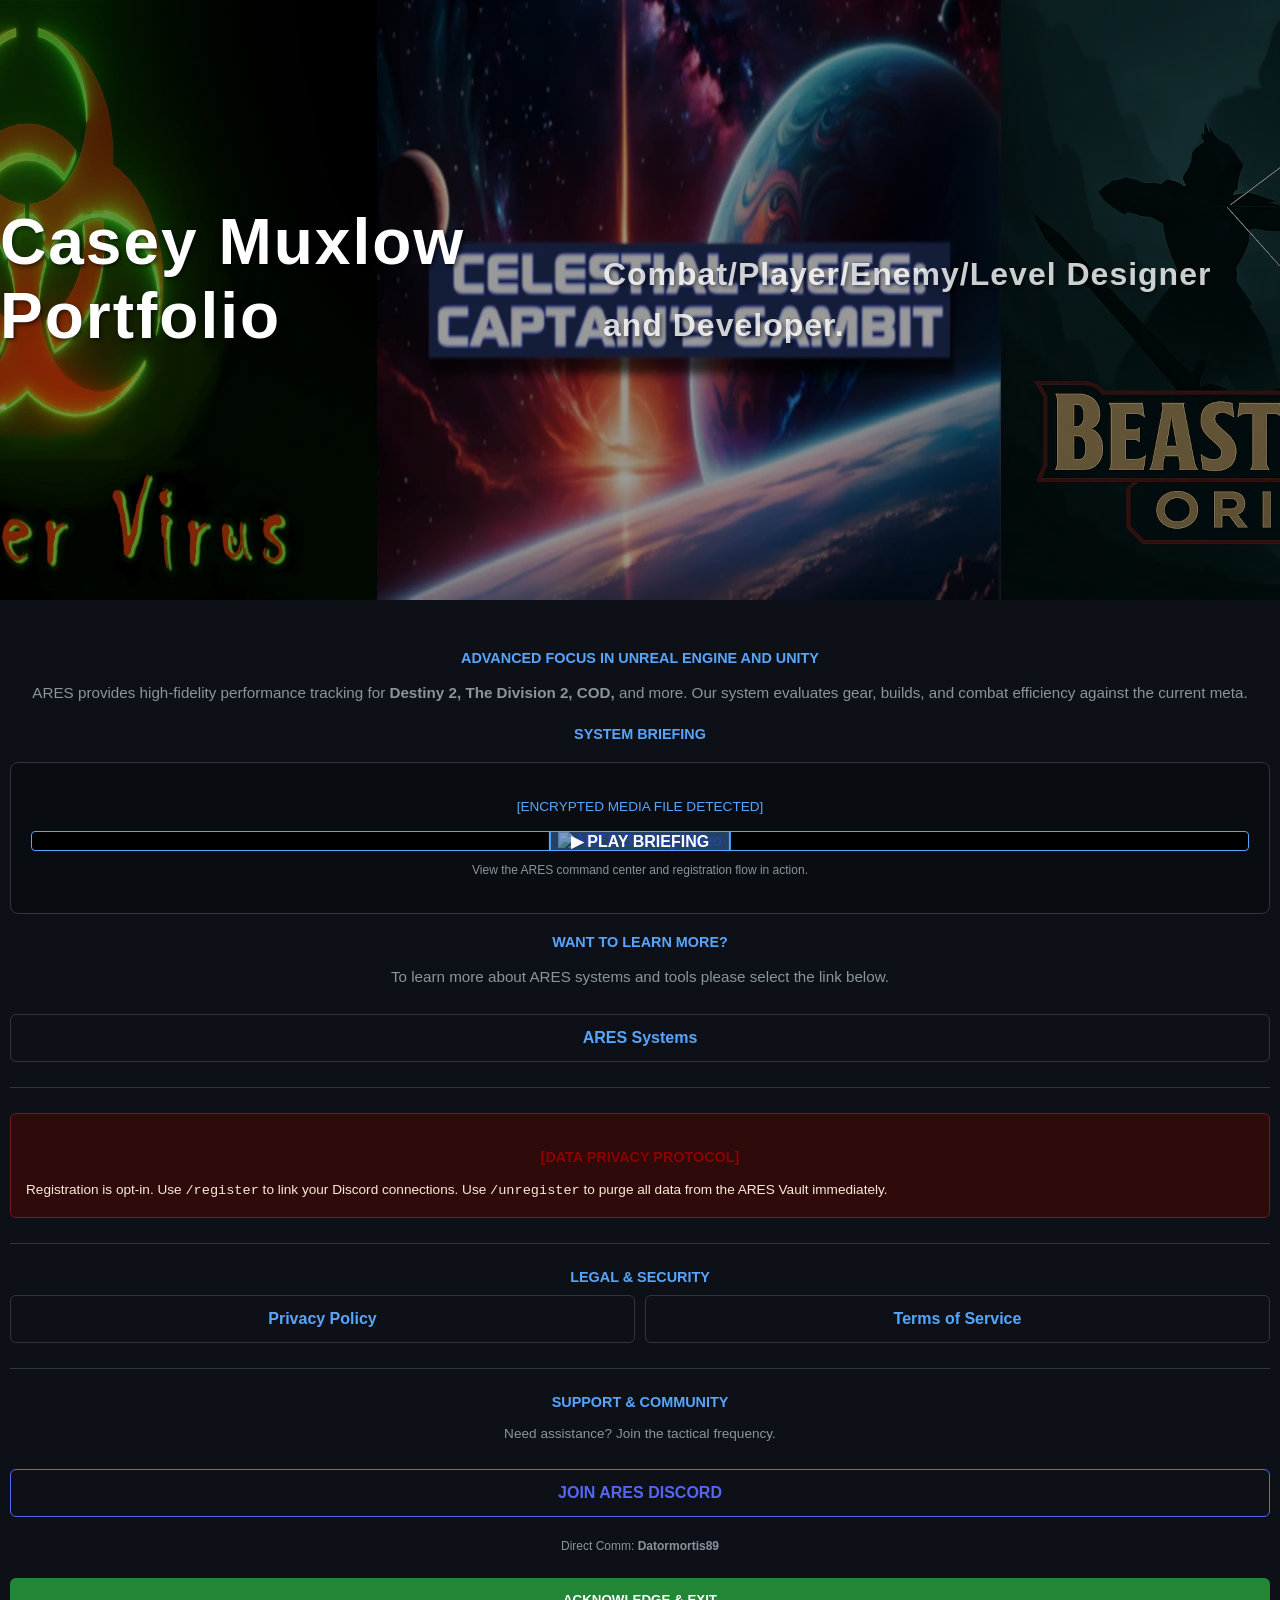
==== index.html @ bb0fa7d2 "Update index.html" ====
﻿<!DOCTYPE html>
<html lang="en">
<head>
    <meta charset="UTF-8">
    <meta name="viewport" content="width=device-width, initial-scale=1.0, user-scalable=no">
    <title>Casey Muxlow</title>
    <style>
        :root {--blue: #58a6ff; --green: #238636; --bg: #0d1117; --card: #161b22; --border: #30363d; --text: #8b949e;}
        
        body 
        {
            background-color: var(--bg); 
            color: white; 
            font-family: 'Segoe UI', Tahoma, Geneva, Verdana, sans-serif; 
            margin: 0;
            padding: 0;
            display: block;
            min-height: 100vh;
        }
        
        .container 
        { 
            width: 100vw; 
            max-width: 100%; 
            margin: 0 auto;
            padding: 10px;
            box-sizing: border-box;
            box-shadow: none; 
            border: none; 
            border-radius: 0; 
            background-color: var(--bg); 
            text-align: center; 
        }
        .hero-banner
        {
            position: relative;
            width: 100%;
            height: 600px;
            overflow: hidden;
            margin-bottom: 20px;
        }
        .hero-banner-img
        {
            width: 100%;
            height: 100%;
            object-fit: cover;
            object-position: center;
            filter: brightness(60%);
        }
        
        .hero-overlay
        {
            position: absolute;
            top: 0;
            left: 0;
            width: 100%;
            height: 100%;
            display: flex;
            justify-content: center;
            align-items: center;
        }
        .hero-overlay-title
        {
            color: white;
            text-shadow: 2px 2px 4px rgba(0, 0, 0, 0.6);
            font-size: 4rem;
        }
        .hero-overlay-text
        {
            color: white;
            text-shadow: 2px 2px 4px rgba(0, 0, 0, 0.6);
            font-size: 2rem;
            font-weight: 300;
            letter-spacing: 1px;
            opacity: 0.8;
        }
        
        h1 
        { 
            color: var(--blue); 
            letter-spacing: 2px; 
            font-size: 1.5rem; 
            margin-top: 0; 
        }
        
        .section-title 
        { 
            color: var(--blue); 
            font-size: 0.9rem; 
            font-weight: bold; 
            text-transform: uppercase; 
            margin-top: 20px; 
            display: block; 
        }
        
        p 
        { 
            color: var(--text); 
            line-height: 1.6; 
            font-size: 0.95rem; 
        }
        
        .btn 
        { 
            background: var(--green); 
            color: white; 
            border: none; 
            padding: 14px; 
            border-radius: 6px; 
            cursor: pointer; 
            font-weight: bold; 
            width: 100%; 
            transition: 0.2s; 
            text-decoration: none; 
            display: inline-block; 
            margin-top: 10px; 
            box-sizing: border-box; 
        }
        
        .btn:hover 
        { 
            background: #2ea043; 
            filter: brightness(1.1); 
        }
        
        .btn-outline 
        { 
            background: transparent; 
            border: 1px solid var(--border); 
            color: var(--blue); 
        }
        
        hr 
        { 
            border: 0; 
            border-top: 1px solid var(--border); 
            margin: 25px 0; 
        }
        
        .warning-box 
        { 
            border: 1px solid #6e1d1d; 
            background: #2e0a0a; 
            padding: 15px; 
            border-radius: 6px; 
            text-align: left;
        }
    </style>
</head>
<body>
<div class="hero-banner">
    <img src="assets/logos/WebsiteBanner.webp" class="hero-banner-img" alt="Portfolio Banner">
    <div class="hero-overlay">
        <h1 class="hero-overlay-title">Casey Muxlow Portfolio</h1>
        <p class ="hero-overlay-text"><strong>Combat/Player/Enemy/Level Designer and Developer.</strong></p>
    </div>
</div>
<div class="container">

    <span class="section-title">Advanced Focus In Unreal Engine and Unity</span>
    <p>ARES provides high-fidelity performance tracking for <strong>Destiny 2, The Division 2, COD,</strong> and more. Our system evaluates gear, builds, and combat efficiency against the current meta.</p>

    <span class="section-title">System Briefing</span>
    <div style="margin: 20px 0; padding: 20px; border: 1px solid var(--border); border-radius: 8px; background: rgba(0,0,0,0.3);">
        <p style="font-size: 0.85rem; color: var(--blue);">[ENCRYPTED MEDIA FILE DETECTED]</p>

        <a href="https://youtu.be/LUei3vAGxls" target="_blank" style="text-decoration: none;">
            <div style="position: relative; border: 1px solid var(--blue); border-radius: 4px; overflow: hidden; background: #000;">
                <img src="https://img.youtube.com/vi/LUei3vAGxls/0.jpg" style="width: 100%; opacity: 0.6;" alt="ARES Briefing Video">
                <div style="position: absolute; top: 50%; left: 50%; transform: translate(-50%, -50%); color: white; background: rgba(88, 166, 255, 0.4); padding: 10px 20px; border: 2px solid var(--blue); border-radius: 4px; font-weight: bold;">
                    ▶ PLAY BRIEFING
                </div>
            </div>
        </a>
        <p style="font-size: 0.75rem; margin-top: 10px;">View the ARES command center and registration flow in action.</p>
    </div>

    <span class="section-title">Want to learn more?</span>
    <p>To learn more about ARES systems and tools please select the link below.</p>

    <div style="display: flex; gap: 10px;">
        <a href="https://casey-muxlow.github.io/Ares-Public/systems.html" target="_blank" class="btn btn-outline">ARES Systems</a>

    </div>

    <hr>

    <div class="warning-box">
        <span class="section-title" style="color: darkred; text-align: center; font-weight: bold;">[DATA PRIVACY PROTOCOL]</span>
        <p style="color: antiquewhite; font-size: 0.85rem; margin-bottom: 0;">Registration is opt-in. Use <code>/register</code> to link your Discord connections. Use <code>/unregister</code> to purge all data from the ARES Vault immediately.</p>
    </div>

    <hr>

    <span class="section-title">Legal & Security</span>
    <div style="display: flex; gap: 10px;">
        <a href="https://gist.github.com/Casey-Muxlow/28397f3b728891b0e53a2788d68ea84f" target="_blank" class="btn btn-outline">Privacy Policy</a>
        <a href="https://gist.github.com/Casey-Muxlow/fa2d98d5b73ab235060e8440956d913b" target="_blank" class="btn btn-outline">Terms of Service</a>
    </div>

    <hr>

    <span class="section-title">Support & Community</span>
    <p style="font-size: 0.85rem;">Need assistance? Join the tactical frequency.</p>
    <a href="https://discord.gg/EsKGdFGbpk" target="_blank" class="btn btn-outline" style="border-color: #5865F2; color: #5865F2;">JOIN ARES DISCORD</a>

    <p style="font-size: 0.75rem; margin-top: 20px;">Direct Comm: <strong>Datormortis89</strong></p>

    <button onclick="finalizeSync()" class="btn">ACKNOWLEDGE & EXIT</button>

</div>

<script>
    function finalizeSync() {
        // If this is a popup, close it. Otherwise, go to a fallback.
        if (window.opener || window.history.length === 1) {
            window.close();
        } else {
            alert("Uplink acknowledged. You may now close this tab.");
        }
    }
</script>

</body>
</html>
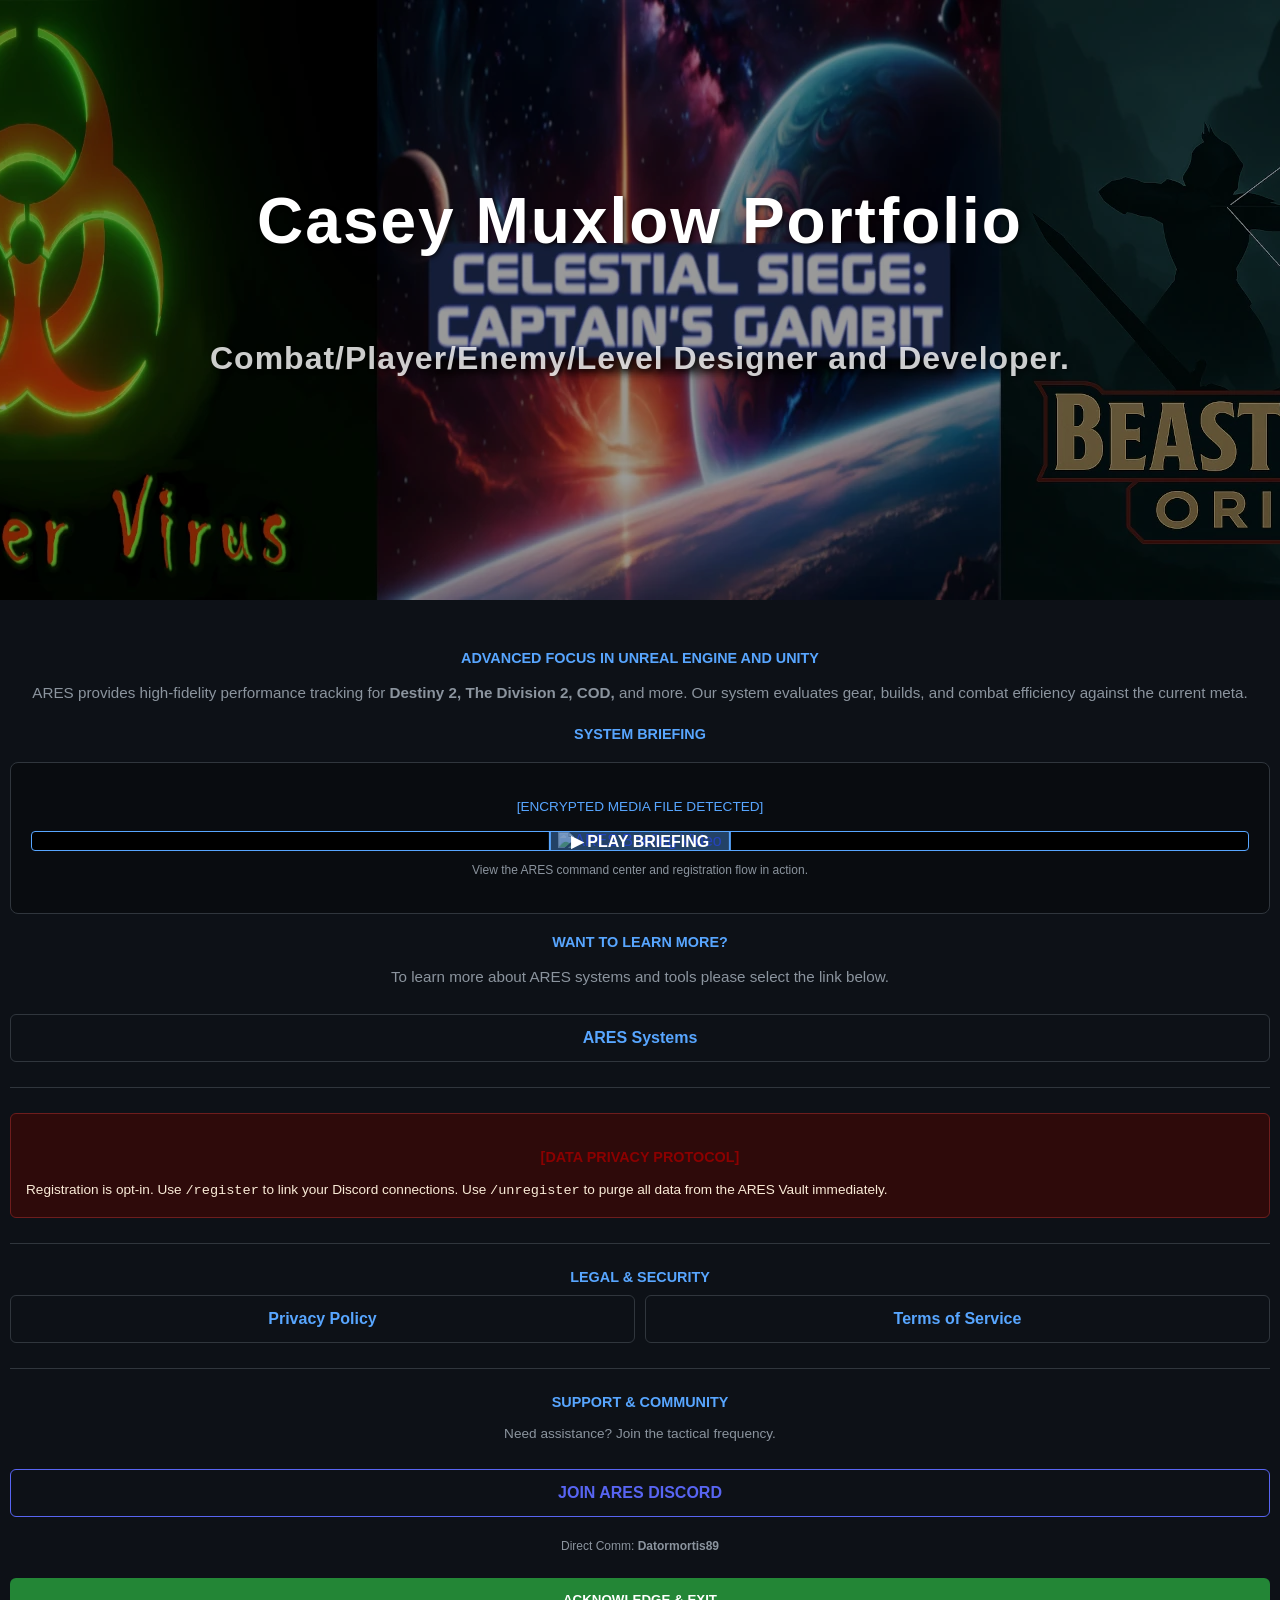
==== commit 30f298b8: "Update index.html" ====
--- a/index.html
+++ b/index.html
@@ -56,6 +56,7 @@
             width: 100%;
             height: 100%;
             display: flex;
+            flex-direction: column;
             justify-content: center;
             align-items: center;
         }
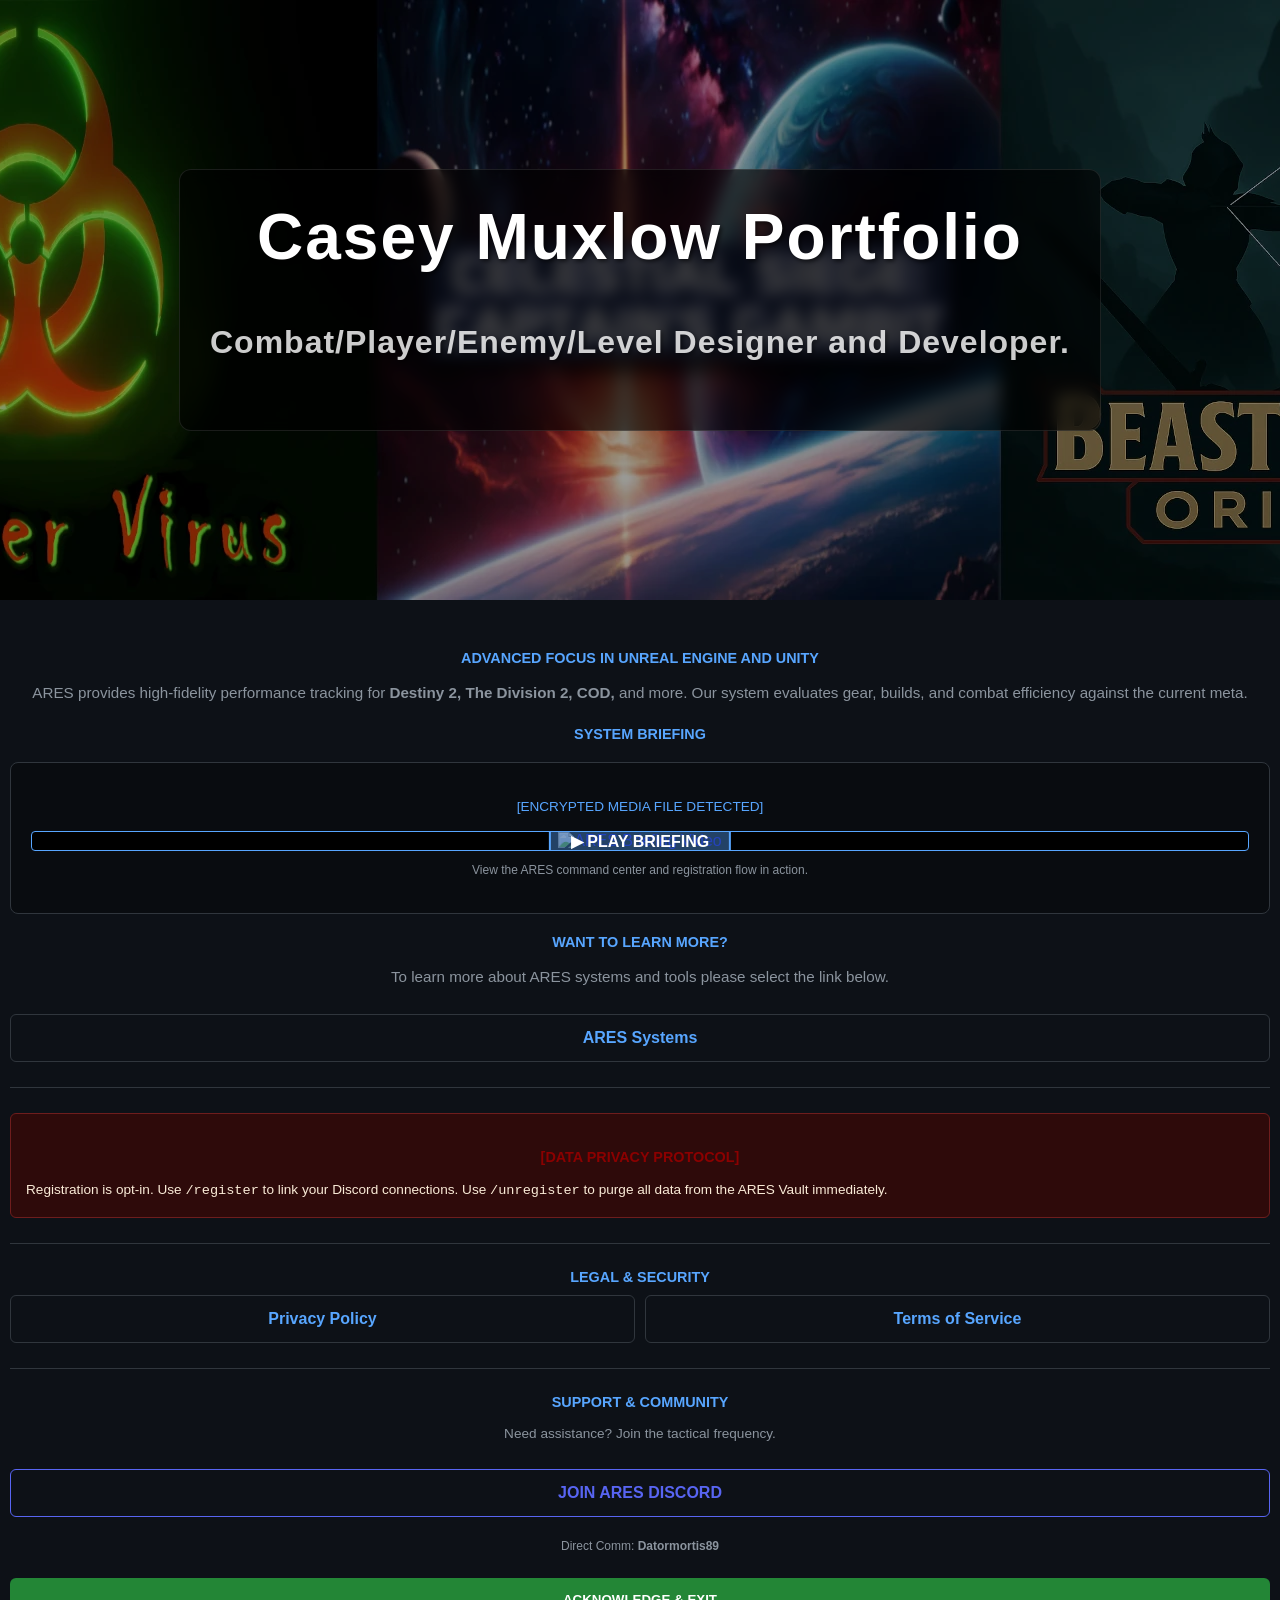
==== commit 88a5ac0c: "Update index.html" ====
--- a/index.html
+++ b/index.html
@@ -7,6 +7,7 @@
     <style>
         :root {--blue: #58a6ff; --green: #238636; --bg: #0d1117; --card: #161b22; --border: #30363d; --text: #8b949e;}
         
+        /* Set the main page here */
         body 
         {
             background-color: var(--bg); 
@@ -31,6 +32,9 @@
             background-color: var(--bg); 
             text-align: center; 
         }
+        /*------------------------------------------------*/
+        
+        /* Set the banner information/variables here */
         .hero-banner
         {
             position: relative;
@@ -39,6 +43,18 @@
             overflow: hidden;
             margin-bottom: 20px;
         }
+        
+        .hero-content
+        {
+            background: rgba(0, 0, 0, 0.6);
+            backdrop-filter: blur(8px);
+            padding: 30px;
+            border-radius: 12px;
+            border: 1px solid rgba(255, 255, 255, 0.1);
+            text-align: center;
+            max-width: 80%;
+        }
+        
         .hero-banner-img
         {
             width: 100%;
@@ -75,6 +91,8 @@
             letter-spacing: 1px;
             opacity: 0.8;
         }
+        
+        /* Set main page variables here */
         
         h1 
         { 
@@ -152,8 +170,10 @@
 <div class="hero-banner">
     <img src="assets/logos/WebsiteBanner.webp" class="hero-banner-img" alt="Portfolio Banner">
     <div class="hero-overlay">
-        <h1 class="hero-overlay-title">Casey Muxlow Portfolio</h1>
-        <p class ="hero-overlay-text"><strong>Combat/Player/Enemy/Level Designer and Developer.</strong></p>
+        <div class="hero-content">
+            <h1 class="hero-overlay-title">Casey Muxlow Portfolio</h1>
+            <p class ="hero-overlay-text"><strong>Combat/Player/Enemy/Level Designer and Developer.</strong></p>
+        </div>
     </div>
 </div>
 <div class="container">
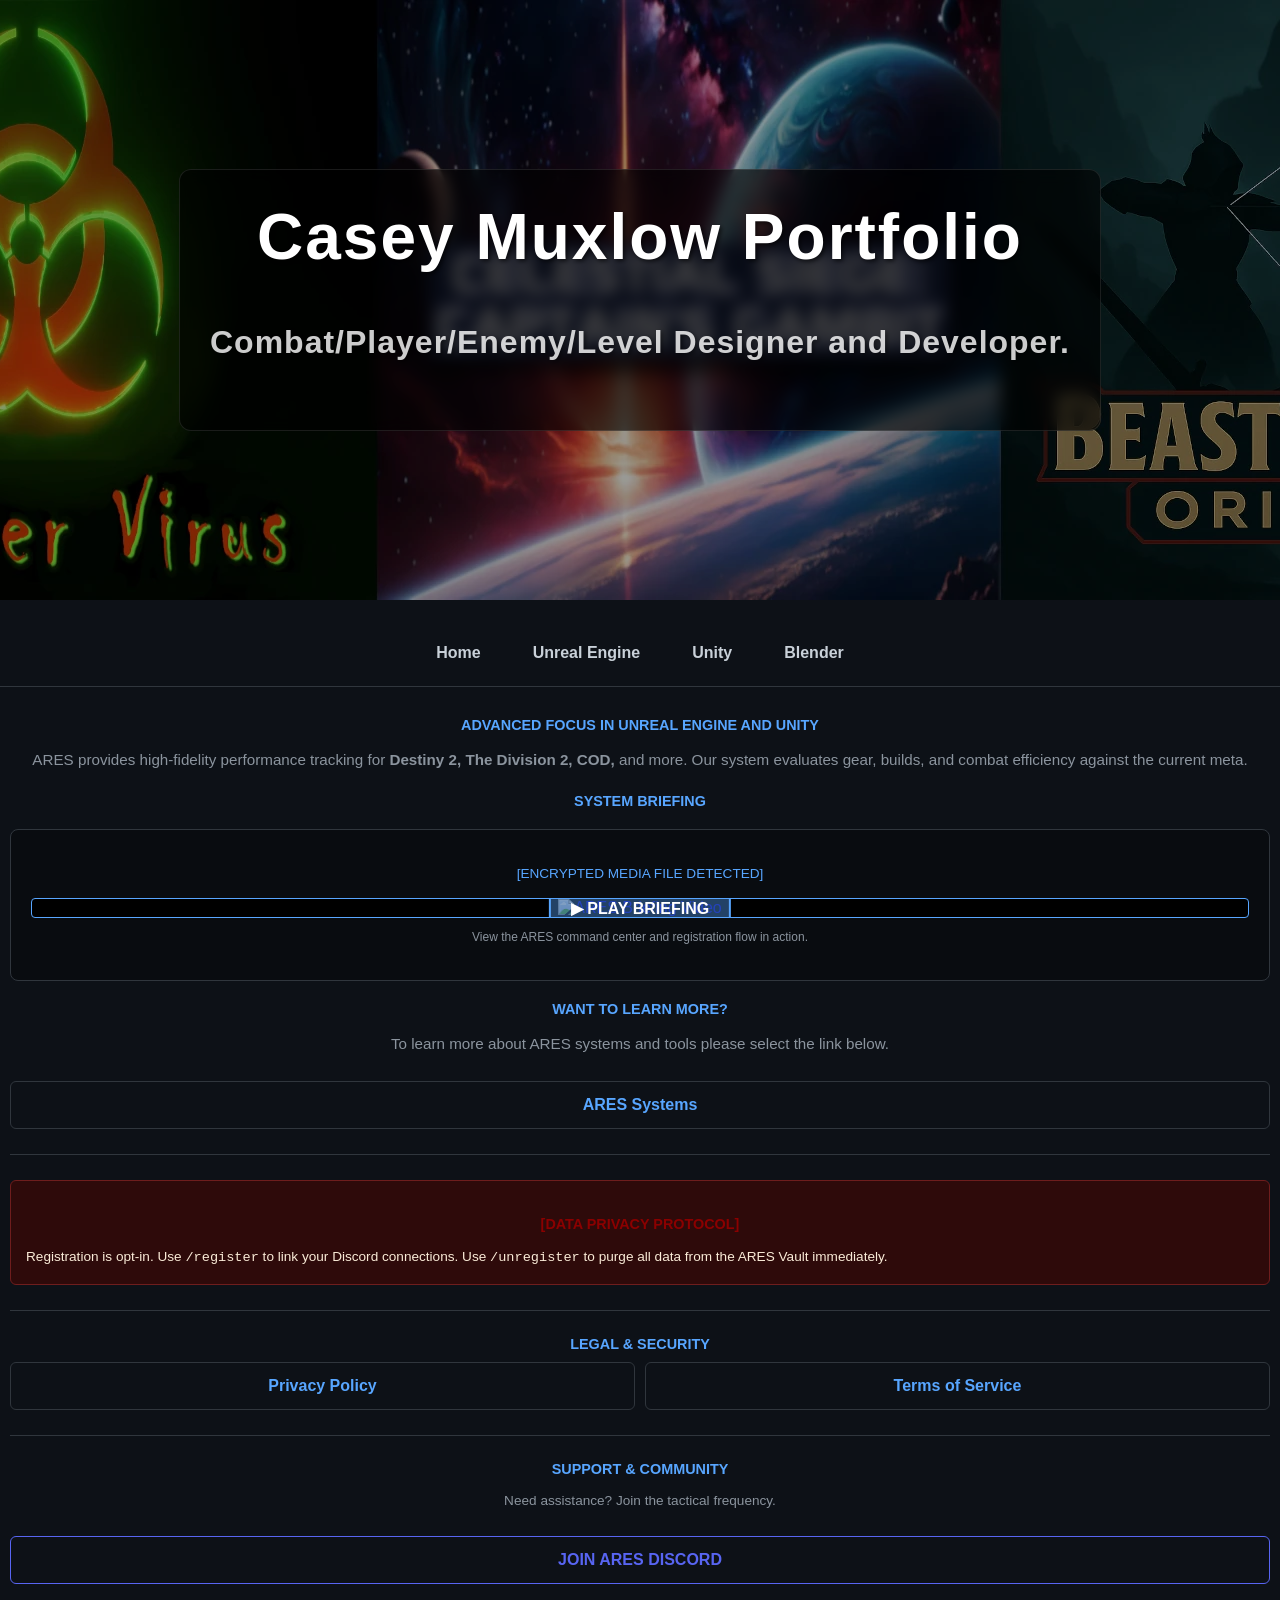
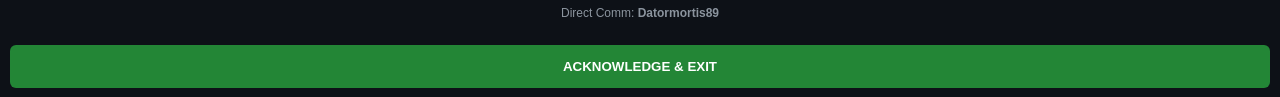
==== commit 20c8dd30: "Tabs Adding tab navigation." ====
--- a/index.html
+++ b/index.html
@@ -164,6 +164,35 @@
             border-radius: 6px; 
             text-align: left;
         }
+        
+        /* Set the Nav Bar up here */
+        .navbar
+        {
+            background: #0d1117;
+            padding: 1rem 0;
+            border-bottom: 1px solid #30363d;
+            text-align: center;
+        }
+        .nav-container
+        {
+            display: flex;
+            justify-content: center;
+            gap: 20px;
+        }
+        .nav-link
+        {
+            color: #c9d1d9;
+            text-decoration: none;
+            font-weight: bold;
+            padding: 8px 16px;
+            border-radius: 6px;
+            transition: background 0.2s, color 0.2s;
+        }
+        .nav-link:hover
+        {
+            background: #1f242c;
+            color: white;
+        }
     </style>
 </head>
 <body>
@@ -176,6 +205,17 @@
         </div>
     </div>
 </div>
+
+<nav class="navbar">
+    <div class="nav-container">
+        <a href="index.html" class="nav-link">Home</a>
+        <a href="unreal.html" class="nav-link">Unreal Engine</a>
+        <a href="unity.html" class="nav-link">Unity</a>
+        <a href="blender.html" class="nav-link">Blender</a>
+    </div>
+</nav>
+
+
 <div class="container">
 
     <span class="section-title">Advanced Focus In Unreal Engine and Unity</span>
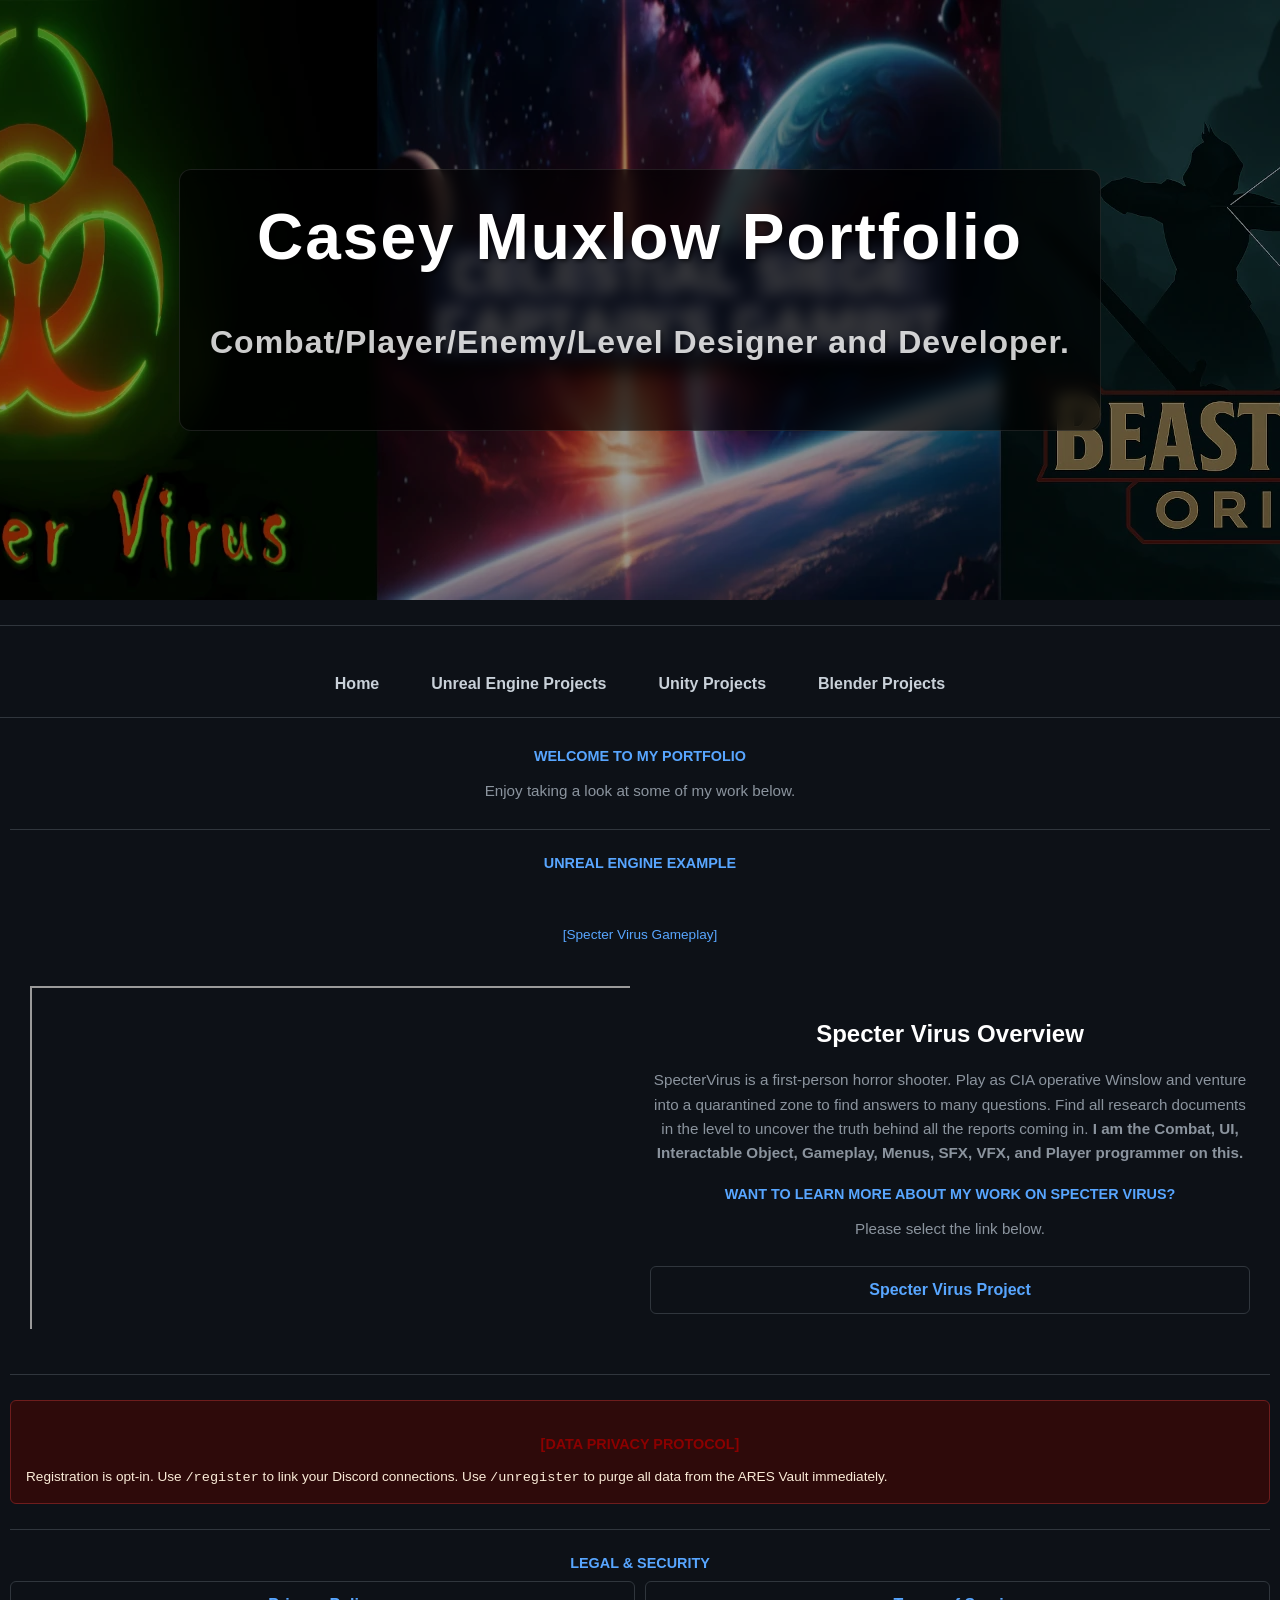
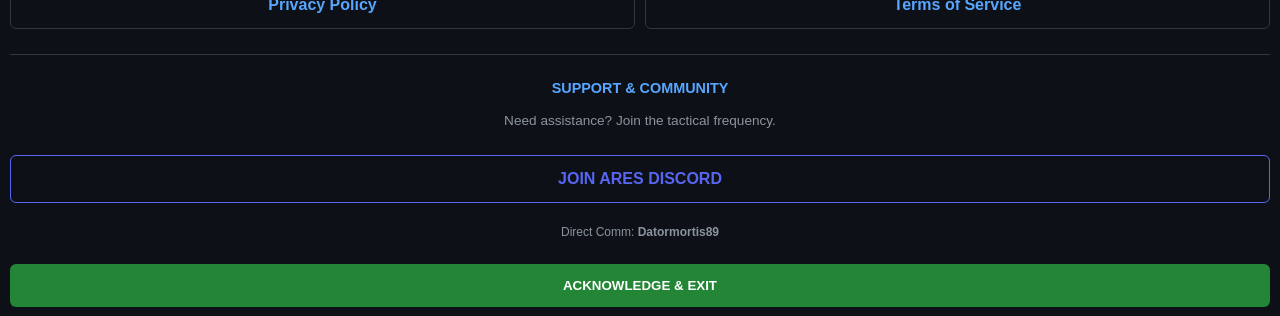
==== commit 2620a722: "Css, Engine, Projects Moved basic page variables to the .css. Made engine specific projects pages to" ====
--- a/index.html
+++ b/index.html
@@ -3,197 +3,8 @@
 <head>
     <meta charset="UTF-8">
     <meta name="viewport" content="width=device-width, initial-scale=1.0, user-scalable=no">
-    <title>Casey Muxlow</title>
-    <style>
-        :root {--blue: #58a6ff; --green: #238636; --bg: #0d1117; --card: #161b22; --border: #30363d; --text: #8b949e;}
-        
-        /* Set the main page here */
-        body 
-        {
-            background-color: var(--bg); 
-            color: white; 
-            font-family: 'Segoe UI', Tahoma, Geneva, Verdana, sans-serif; 
-            margin: 0;
-            padding: 0;
-            display: block;
-            min-height: 100vh;
-        }
-        
-        .container 
-        { 
-            width: 100vw; 
-            max-width: 100%; 
-            margin: 0 auto;
-            padding: 10px;
-            box-sizing: border-box;
-            box-shadow: none; 
-            border: none; 
-            border-radius: 0; 
-            background-color: var(--bg); 
-            text-align: center; 
-        }
-        /*------------------------------------------------*/
-        
-        /* Set the banner information/variables here */
-        .hero-banner
-        {
-            position: relative;
-            width: 100%;
-            height: 600px;
-            overflow: hidden;
-            margin-bottom: 20px;
-        }
-        
-        .hero-content
-        {
-            background: rgba(0, 0, 0, 0.6);
-            backdrop-filter: blur(8px);
-            padding: 30px;
-            border-radius: 12px;
-            border: 1px solid rgba(255, 255, 255, 0.1);
-            text-align: center;
-            max-width: 80%;
-        }
-        
-        .hero-banner-img
-        {
-            width: 100%;
-            height: 100%;
-            object-fit: cover;
-            object-position: center;
-            filter: brightness(60%);
-        }
-        
-        .hero-overlay
-        {
-            position: absolute;
-            top: 0;
-            left: 0;
-            width: 100%;
-            height: 100%;
-            display: flex;
-            flex-direction: column;
-            justify-content: center;
-            align-items: center;
-        }
-        .hero-overlay-title
-        {
-            color: white;
-            text-shadow: 2px 2px 4px rgba(0, 0, 0, 0.6);
-            font-size: 4rem;
-        }
-        .hero-overlay-text
-        {
-            color: white;
-            text-shadow: 2px 2px 4px rgba(0, 0, 0, 0.6);
-            font-size: 2rem;
-            font-weight: 300;
-            letter-spacing: 1px;
-            opacity: 0.8;
-        }
-        
-        /* Set main page variables here */
-        
-        h1 
-        { 
-            color: var(--blue); 
-            letter-spacing: 2px; 
-            font-size: 1.5rem; 
-            margin-top: 0; 
-        }
-        
-        .section-title 
-        { 
-            color: var(--blue); 
-            font-size: 0.9rem; 
-            font-weight: bold; 
-            text-transform: uppercase; 
-            margin-top: 20px; 
-            display: block; 
-        }
-        
-        p 
-        { 
-            color: var(--text); 
-            line-height: 1.6; 
-            font-size: 0.95rem; 
-        }
-        
-        .btn 
-        { 
-            background: var(--green); 
-            color: white; 
-            border: none; 
-            padding: 14px; 
-            border-radius: 6px; 
-            cursor: pointer; 
-            font-weight: bold; 
-            width: 100%; 
-            transition: 0.2s; 
-            text-decoration: none; 
-            display: inline-block; 
-            margin-top: 10px; 
-            box-sizing: border-box; 
-        }
-        
-        .btn:hover 
-        { 
-            background: #2ea043; 
-            filter: brightness(1.1); 
-        }
-        
-        .btn-outline 
-        { 
-            background: transparent; 
-            border: 1px solid var(--border); 
-            color: var(--blue); 
-        }
-        
-        hr 
-        { 
-            border: 0; 
-            border-top: 1px solid var(--border); 
-            margin: 25px 0; 
-        }
-        
-        .warning-box 
-        { 
-            border: 1px solid #6e1d1d; 
-            background: #2e0a0a; 
-            padding: 15px; 
-            border-radius: 6px; 
-            text-align: left;
-        }
-        
-        /* Set the Nav Bar up here */
-        .navbar
-        {
-            background: #0d1117;
-            padding: 1rem 0;
-            border-bottom: 1px solid #30363d;
-            text-align: center;
-        }
-        .nav-container
-        {
-            display: flex;
-            justify-content: center;
-            gap: 20px;
-        }
-        .nav-link
-        {
-            color: #c9d1d9;
-            text-decoration: none;
-            font-weight: bold;
-            padding: 8px 16px;
-            border-radius: 6px;
-            transition: background 0.2s, color 0.2s;
-        }
-        .nav-link:hover
-        {
-            background: #1f242c;
-            color: white;
-        }
-    </style>
+    <title>Casey Muxlow Portfolio</title>
+    <link rel="stylesheet" href="assets/style.css">
 </head>
 <body>
 <div class="hero-banner">
@@ -206,43 +17,56 @@
     </div>
 </div>
 
+<hr>
+
 <nav class="navbar">
     <div class="nav-container">
         <a href="index.html" class="nav-link">Home</a>
-        <a href="unreal.html" class="nav-link">Unreal Engine</a>
-        <a href="unity.html" class="nav-link">Unity</a>
-        <a href="blender.html" class="nav-link">Blender</a>
+        <a href="unreal.html" class="nav-link">Unreal Engine Projects</a>
+        <a href="unity.html" class="nav-link">Unity Projects</a>
+        <a href="blender.html" class="nav-link">Blender Projects</a>
     </div>
 </nav>
 
 
 <div class="container">
 
-    <span class="section-title">Advanced Focus In Unreal Engine and Unity</span>
-    <p>ARES provides high-fidelity performance tracking for <strong>Destiny 2, The Division 2, COD,</strong> and more. Our system evaluates gear, builds, and combat efficiency against the current meta.</p>
+    <span class="section-title">Welcome to my portfolio</span>
+    <p>Enjoy taking a look at some of my work below.</p>
+<hr>
+    <span class="section-title">Unreal Engine Example</span>
+    <div style="margin: 20px 0; padding: 20px; background: var(--bg);">
+        <p style="font-size: 0.85rem; color: var(--blue);">[Specter Virus Gameplay]</p>
+        
+        <div class="video-section">
+            <div class="video-container">
+                <iframe
+                        src="https://www.youtube.com/embed/zZDS4flIQb8?si=etwUobUxrnWO1sXy"
+                        title="YouTube video player"
+                        allowfullscreen>
+                </iframe>
+            </div>
+            <div class="video-text">
+                <h2>Specter Virus Overview</h2>
+                <p>
+                    SpecterVirus is a first-person horror shooter. Play as CIA operative Winslow and venture into a quarantined zone to find answers to many questions. 
+                    Find all research documents in the level to uncover the truth behind all the reports coming in.
+                    <strong>I am the Combat, UI, Interactable Object, Gameplay, Menus, SFX, VFX, and Player programmer on this.</strong>
+                </p>
+               
 
-    <span class="section-title">System Briefing</span>
-    <div style="margin: 20px 0; padding: 20px; border: 1px solid var(--border); border-radius: 8px; background: rgba(0,0,0,0.3);">
-        <p style="font-size: 0.85rem; color: var(--blue);">[ENCRYPTED MEDIA FILE DETECTED]</p>
+                <span class="section-title">Want to learn more about my work on Specter Virus?</span>
+                <p>Please select the link below.</p>
 
-        <a href="https://youtu.be/LUei3vAGxls" target="_blank" style="text-decoration: none;">
-            <div style="position: relative; border: 1px solid var(--blue); border-radius: 4px; overflow: hidden; background: #000;">
-                <img src="https://img.youtube.com/vi/LUei3vAGxls/0.jpg" style="width: 100%; opacity: 0.6;" alt="ARES Briefing Video">
-                <div style="position: absolute; top: 50%; left: 50%; transform: translate(-50%, -50%); color: white; background: rgba(88, 166, 255, 0.4); padding: 10px 20px; border: 2px solid var(--blue); border-radius: 4px; font-weight: bold;">
-                    ▶ PLAY BRIEFING
+                <div style="display: flex; gap: 10px;">
+                    <a href="spectervirus.html" target="_blank" class="btn btn-outline">Specter Virus Project</a>
+
                 </div>
             </div>
-        </a>
-        <p style="font-size: 0.75rem; margin-top: 10px;">View the ARES command center and registration flow in action.</p>
+        </div>
     </div>
 
-    <span class="section-title">Want to learn more?</span>
-    <p>To learn more about ARES systems and tools please select the link below.</p>
-
-    <div style="display: flex; gap: 10px;">
-        <a href="https://casey-muxlow.github.io/Ares-Public/systems.html" target="_blank" class="btn btn-outline">ARES Systems</a>
-
-    </div>
+   
 
     <hr>
 
--- a/assets/style.css
+++ b/assets/style.css
@@ -0,0 +1,235 @@
+﻿:root
+{
+    --blue: #58a6ff;
+    --green: #238636;
+    --bg: #0d1117;
+    --card: #161b22;
+    --border: #30363d;
+    --text: #8b949e;
+}
+
+/* Set the main page here */
+body
+{
+    background-color: var(--bg);
+    color: white;
+    font-family: 'Segoe UI', Tahoma, Geneva, Verdana, sans-serif;
+    margin: 0;
+    padding: 0;
+    display: block;
+    min-height: 100vh;
+}
+
+.container
+{
+    width: 100vw;
+    max-width: 100%;
+    margin: 0 auto;
+    padding: 10px;
+    box-sizing: border-box;
+    box-shadow: none;
+    border: none;
+    border-radius: 0;
+    background-color: var(--bg);
+    text-align: center;
+}
+/*------------------------------------------------*/
+
+/* Set the banner information/variables here */
+.hero-banner
+{
+    position: relative;
+    width: 100%;
+    height: 600px;
+    overflow: hidden;
+    margin-bottom: 20px;
+}
+
+.hero-content
+{
+    background: rgba(0, 0, 0, 0.6);
+    backdrop-filter: blur(8px);
+    padding: 30px;
+    border-radius: 12px;
+    border: 1px solid rgba(255, 255, 255, 0.1);
+    text-align: center;
+    max-width: 80%;
+}
+
+.hero-banner-img
+{
+    width: 100%;
+    height: 100%;
+    object-fit: cover;
+    object-position: center;
+    filter: brightness(60%);
+}
+
+.hero-overlay
+{
+    position: absolute;
+    top: 0;
+    left: 0;
+    width: 100%;
+    height: 100%;
+    display: flex;
+    flex-direction: column;
+    justify-content: center;
+    align-items: center;
+}
+.hero-overlay-title
+{
+    color: white;
+    text-shadow: 2px 2px 4px rgba(0, 0, 0, 0.6);
+    font-size: 4rem;
+}
+.hero-overlay-text
+{
+    color: white;
+    text-shadow: 2px 2px 4px rgba(0, 0, 0, 0.6);
+    font-size: 2rem;
+    font-weight: 300;
+    letter-spacing: 1px;
+    opacity: 0.8;
+}
+
+/* Set main page variables here */
+
+h1
+{
+    color: var(--blue);
+    letter-spacing: 2px;
+    font-size: 1.5rem;
+    margin-top: 0;
+}
+
+.section-title
+{
+    color: var(--blue);
+    font-size: 0.9rem;
+    font-weight: bold;
+    text-transform: uppercase;
+    margin-top: 20px;
+    display: block;
+}
+
+p
+{
+    color: var(--text);
+    line-height: 1.6;
+    font-size: 0.95rem;
+}
+
+.btn
+{
+    background: var(--green);
+    color: white;
+    border: none;
+    padding: 14px;
+    border-radius: 6px;
+    cursor: pointer;
+    font-weight: bold;
+    width: 100%;
+    transition: 0.2s;
+    text-decoration: none;
+    display: inline-block;
+    margin-top: 10px;
+    box-sizing: border-box;
+}
+
+.btn:hover
+{
+    background: #2ea043;
+    filter: brightness(1.1);
+}
+
+.btn-outline
+{
+    background: transparent;
+    border: 1px solid var(--border);
+    color: var(--blue);
+}
+
+hr
+{
+    border: 0;
+    border-top: 1px solid var(--border);
+    margin: 25px 0;
+}
+
+.warning-box
+{
+    border: 1px solid #6e1d1d;
+    background: #2e0a0a;
+    padding: 15px;
+    border-radius: 6px;
+    text-align: left;
+}
+
+/* Set the Nav Bar up here */
+.navbar
+{
+    background: var(--bg);
+    padding: 1rem 0;
+    border-bottom: 1px solid var(--border);
+    text-align: center;
+}
+.nav-container
+{
+    display: flex;
+    justify-content: center;
+    gap: 20px;
+}
+.nav-link
+{
+    color: #c9d1d9;
+    text-decoration: none;
+    font-weight: bold;
+    padding: 8px 16px;
+    border-radius: 6px;
+    transition: background 0.2s, color 0.2s;
+}
+.nav-link:hover
+{
+    background: #1f242c;
+    color: white;
+}
+
+/* Set the Video Container up here */
+.video-section
+{
+    display: flex;
+    align-items: center;
+    gap: 20px;
+    margin-top: 40px;
+}
+
+.video-container
+{
+    flex: 1;
+    position: relative;
+    padding-bottom: 28.125%;
+    height: 0;
+    overflow: hidden;
+}
+
+.video-container iframe
+{
+    position: absolute;
+    top: 0;
+    left: 0;
+    width: 100%;
+    height: 100%;
+}
+
+.video-text
+{
+    flex: 1;
+}
+@media (max-width: 768px)
+{
+    .video-section
+    {
+        flex-direction: column;
+    }
+}
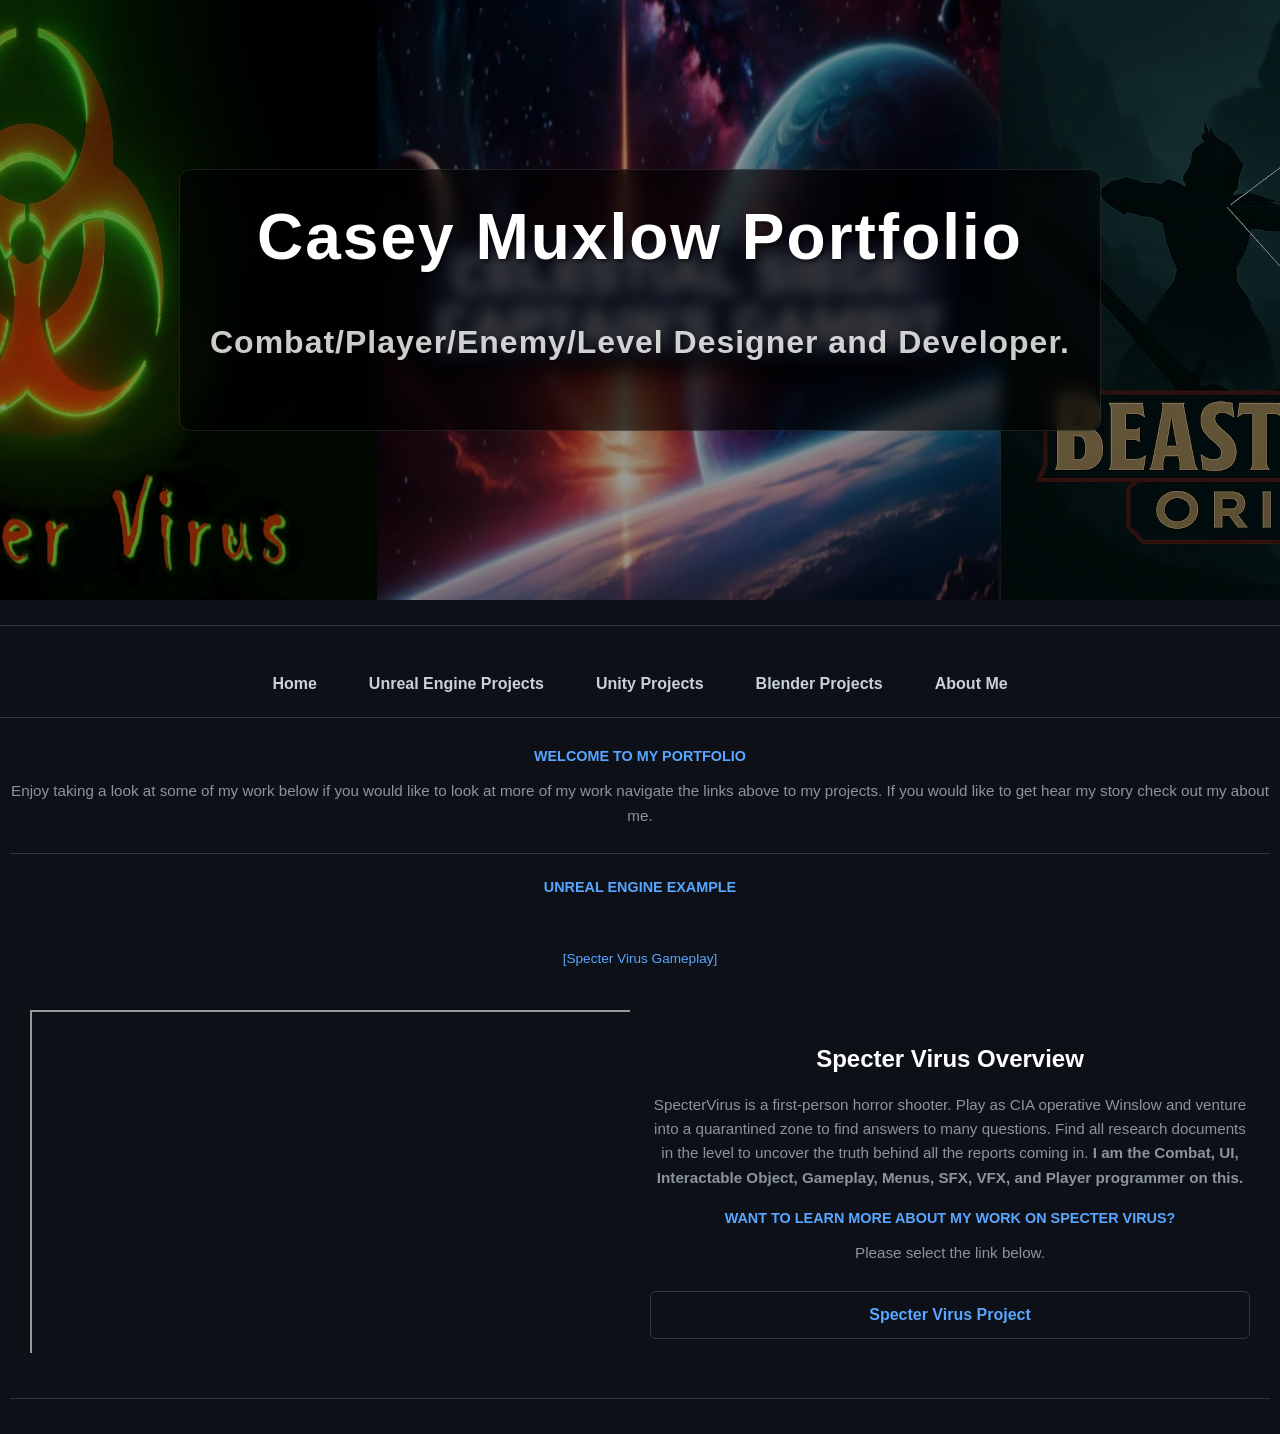
==== commit 757ed65c: "System Ready Added the required html for now to migrate the remaining assets of my original portfoli" ====
--- a/index.html
+++ b/index.html
@@ -25,6 +25,7 @@
         <a href="unreal.html" class="nav-link">Unreal Engine Projects</a>
         <a href="unity.html" class="nav-link">Unity Projects</a>
         <a href="blender.html" class="nav-link">Blender Projects</a>
+        <a href="aboutme.html" class="nav-link">About Me</a>
     </div>
 </nav>
 
@@ -32,7 +33,7 @@
 <div class="container">
 
     <span class="section-title">Welcome to my portfolio</span>
-    <p>Enjoy taking a look at some of my work below.</p>
+    <p>Enjoy taking a look at some of my work below if you would like to look at more of my work navigate the links above to my projects. If you would like to get hear my story check out my about me.</p>
 <hr>
     <span class="section-title">Unreal Engine Example</span>
     <div style="margin: 20px 0; padding: 20px; background: var(--bg);">
@@ -59,52 +60,15 @@
                 <p>Please select the link below.</p>
 
                 <div style="display: flex; gap: 10px;">
-                    <a href="spectervirus.html" target="_blank" class="btn btn-outline">Specter Virus Project</a>
+                    <a href="spectervirus.html" class="btn btn-outline">Specter Virus Project</a>
 
                 </div>
             </div>
         </div>
     </div>
-
-   
-
     <hr>
-
-    <div class="warning-box">
-        <span class="section-title" style="color: darkred; text-align: center; font-weight: bold;">[DATA PRIVACY PROTOCOL]</span>
-        <p style="color: antiquewhite; font-size: 0.85rem; margin-bottom: 0;">Registration is opt-in. Use <code>/register</code> to link your Discord connections. Use <code>/unregister</code> to purge all data from the ARES Vault immediately.</p>
-    </div>
-
-    <hr>
-
-    <span class="section-title">Legal & Security</span>
-    <div style="display: flex; gap: 10px;">
-        <a href="https://gist.github.com/Casey-Muxlow/28397f3b728891b0e53a2788d68ea84f" target="_blank" class="btn btn-outline">Privacy Policy</a>
-        <a href="https://gist.github.com/Casey-Muxlow/fa2d98d5b73ab235060e8440956d913b" target="_blank" class="btn btn-outline">Terms of Service</a>
-    </div>
-
-    <hr>
-
-    <span class="section-title">Support & Community</span>
-    <p style="font-size: 0.85rem;">Need assistance? Join the tactical frequency.</p>
-    <a href="https://discord.gg/EsKGdFGbpk" target="_blank" class="btn btn-outline" style="border-color: #5865F2; color: #5865F2;">JOIN ARES DISCORD</a>
-
-    <p style="font-size: 0.75rem; margin-top: 20px;">Direct Comm: <strong>Datormortis89</strong></p>
-
-    <button onclick="finalizeSync()" class="btn">ACKNOWLEDGE & EXIT</button>
 
 </div>
 
-<script>
-    function finalizeSync() {
-        // If this is a popup, close it. Otherwise, go to a fallback.
-        if (window.opener || window.history.length === 1) {
-            window.close();
-        } else {
-            alert("Uplink acknowledged. You may now close this tab.");
-        }
-    }
-</script>
-
 </body>
 </html>
--- a/assets/style.css
+++ b/assets/style.css
@@ -232,4 +232,76 @@
     {
         flex-direction: column;
     }
+}
+
+/* Set the Game specific containers here */
+
+.tech-tags 
+{
+    display: flex;
+    gap: 8px;
+    margin: 10px 0;
+    justify-content: center;
+}
+
+.tag 
+{
+    background: #1f242c;
+    color: var(--blue);
+    padding: 4px 10px;
+    border-radius: 4px;
+    font-size: 0.75rem;
+    font-weight: bold;
+    border: 1px solid var(--blue);
+    text-transform: uppercase;
+}
+
+.doc-container 
+{
+    display: flex;
+    align-items: center;
+    gap: 40px; 
+    margin-top: 20px;
+}
+
+.doc-left 
+{
+    flex: 1;
+}
+
+.doc-right 
+{
+    flex: 1;
+    display: flex;
+    flex-direction: column; 
+    gap: 10px;
+}
+
+.doc-img
+{
+    width: 60%;
+    height: 50%;
+    object-fit: cover;
+    object-position: center;
+    filter: brightness(100%);
+}
+
+.about-section
+{
+    display: flex;
+    align-items: center;
+    gap: 20px;
+    margin-top: 40px;
+}
+
+.about-container
+{
+    flex: 1;
+    width: 50%;
+    height: 50%;
+}
+
+.about-text
+{
+    flex: 1;
 }
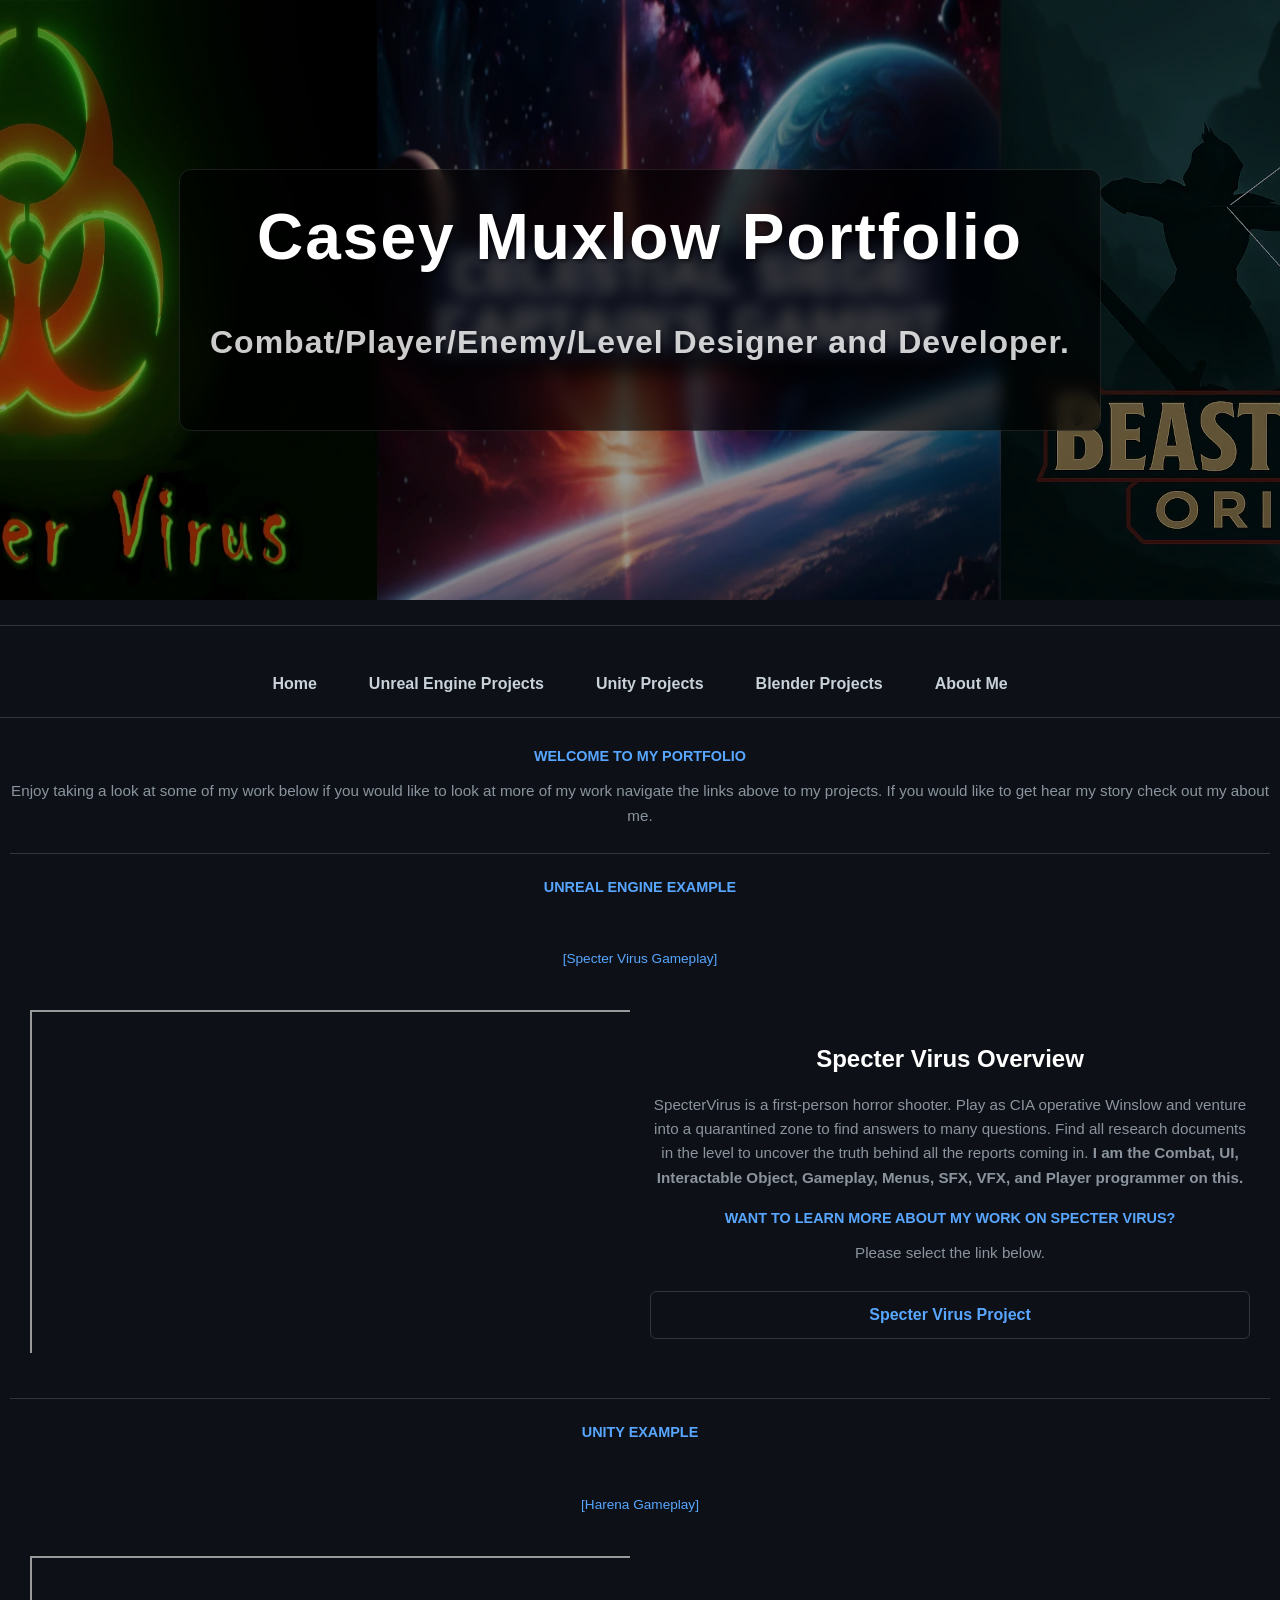
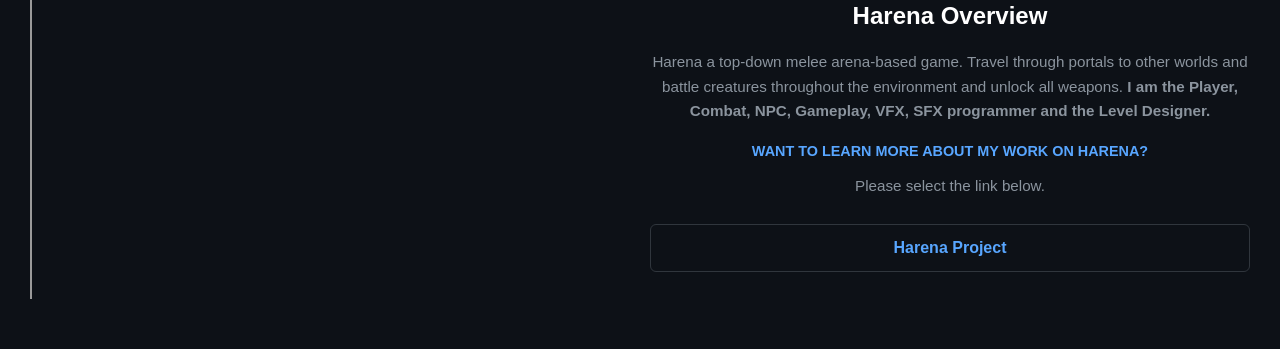
==== commit c7e6c02a: "Harena Added the Harena section to the portfolio." ====
--- a/index.html
+++ b/index.html
@@ -68,6 +68,37 @@
     </div>
     <hr>
 
+    <span class="section-title">Unity Example</span>
+    <div style="margin: 20px 0; padding: 20px; background: var(--bg);">
+        <p style="font-size: 0.85rem; color: var(--blue);">[Harena Gameplay]</p>
+
+        <div class="video-section">
+            <div class="video-container">
+                <iframe
+                        src="https://www.youtube.com/embed/XAIx9xnXpTg?si=QgaDxdLum6oEoMVH"
+                        title="YouTube video player"
+                        allowfullscreen>
+                </iframe>
+            </div>
+            <div class="video-text">
+                <h2>Harena Overview</h2>
+                <p>
+                    Harena a top-down melee arena-based game. Travel through portals to other worlds and battle creatures throughout the environment and unlock all weapons. 
+                    <strong>I am the Player, Combat, NPC, Gameplay, VFX, SFX programmer and the Level Designer.</strong>
+                </p>
+
+
+                <span class="section-title">Want to learn more about my work on Harena?</span>
+                <p>Please select the link below.</p>
+
+                <div style="display: flex; gap: 10px;">
+                    <a href="harena.html" class="btn btn-outline">Harena Project</a>
+
+                </div>
+            </div>
+        </div>
+    </div>
+
 </div>
 
 </body>
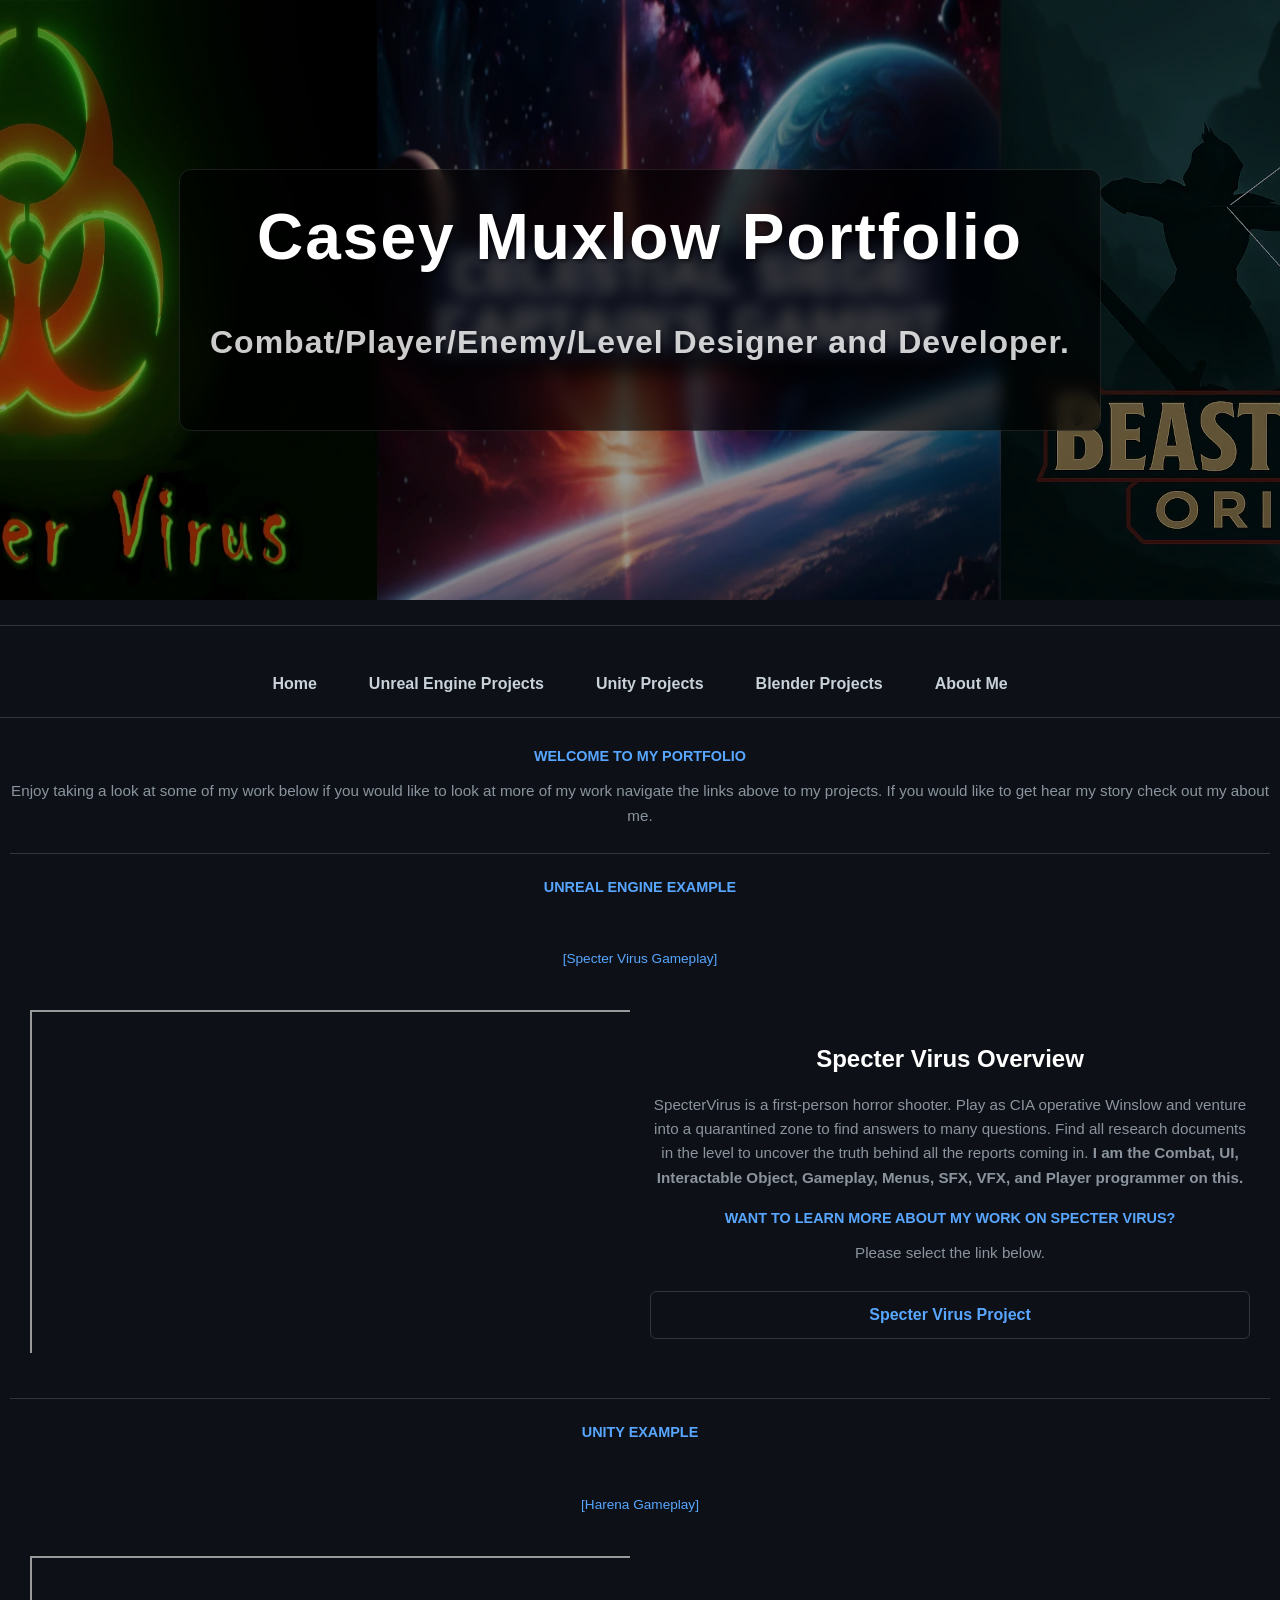
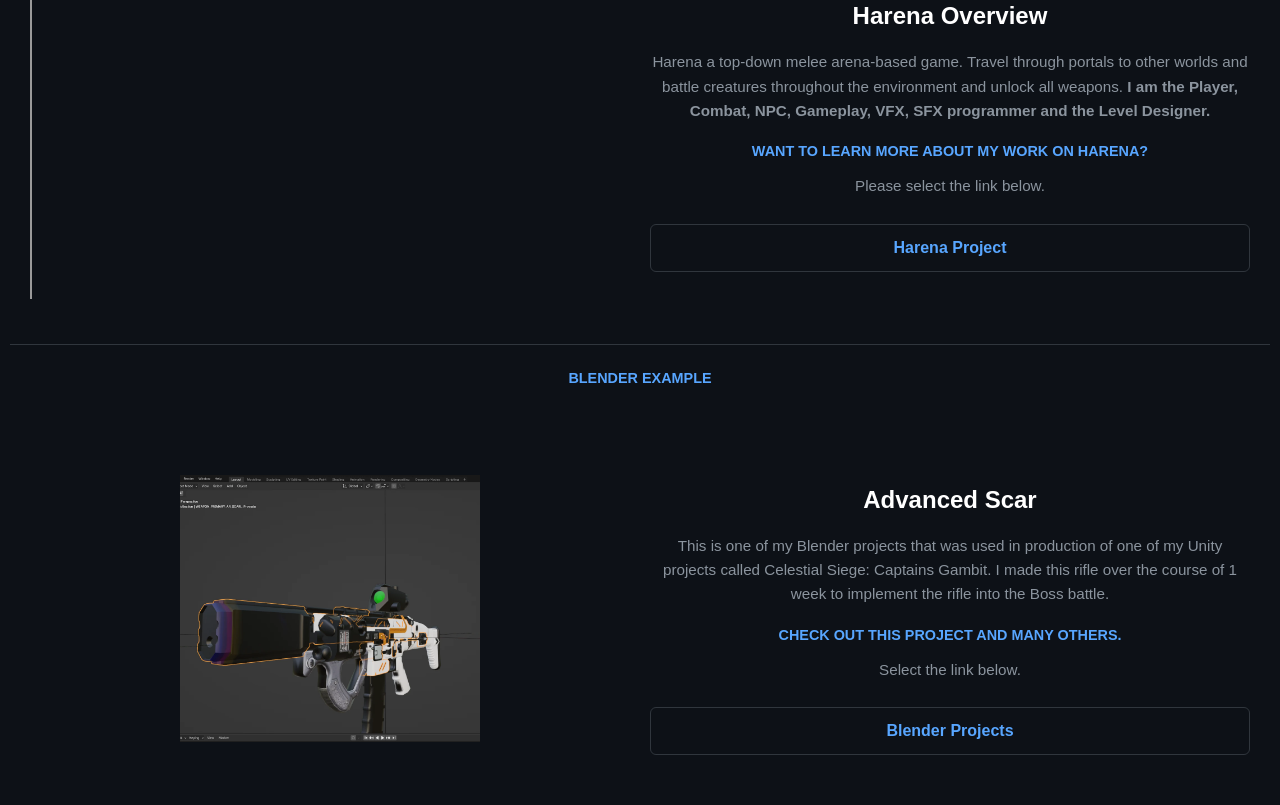
==== commit 13b98700: "Blender page Updated Updated the Blender page to include some of the models in my games." ====
--- a/index.html
+++ b/index.html
@@ -98,7 +98,31 @@
             </div>
         </div>
     </div>
+    <hr>
+    <span class="section-title">Blender Example</span>
+    <div style="margin: 20px 0; padding: 20px; background: var(--bg);">        
+        <div class="about-section">
+            <div class="about-container">
+                <img src="assets/projects/AdvancedScar.webp" class="about-container" alt="Game Menu Logo">
+            </div>
+            <div class="about-text">
+                <h2>Advanced Scar</h2>
+                <p>
+                    This is one of my Blender projects that was used in production of one of my Unity projects called Celestial Siege: Captains Gambit. 
+                    I made this rifle over the course of 1 week to implement the rifle into the Boss battle.
+                </p>
 
+
+                <span class="section-title">Check out this project and many others.</span>
+                <p>Select the link below.</p>
+
+                <div style="display: flex; gap: 10px;">
+                    <a href="blender.html" class="btn btn-outline">Blender Projects</a>
+
+                </div>
+            </div>
+        </div>
+    </div>
 </div>
 
 </body>
